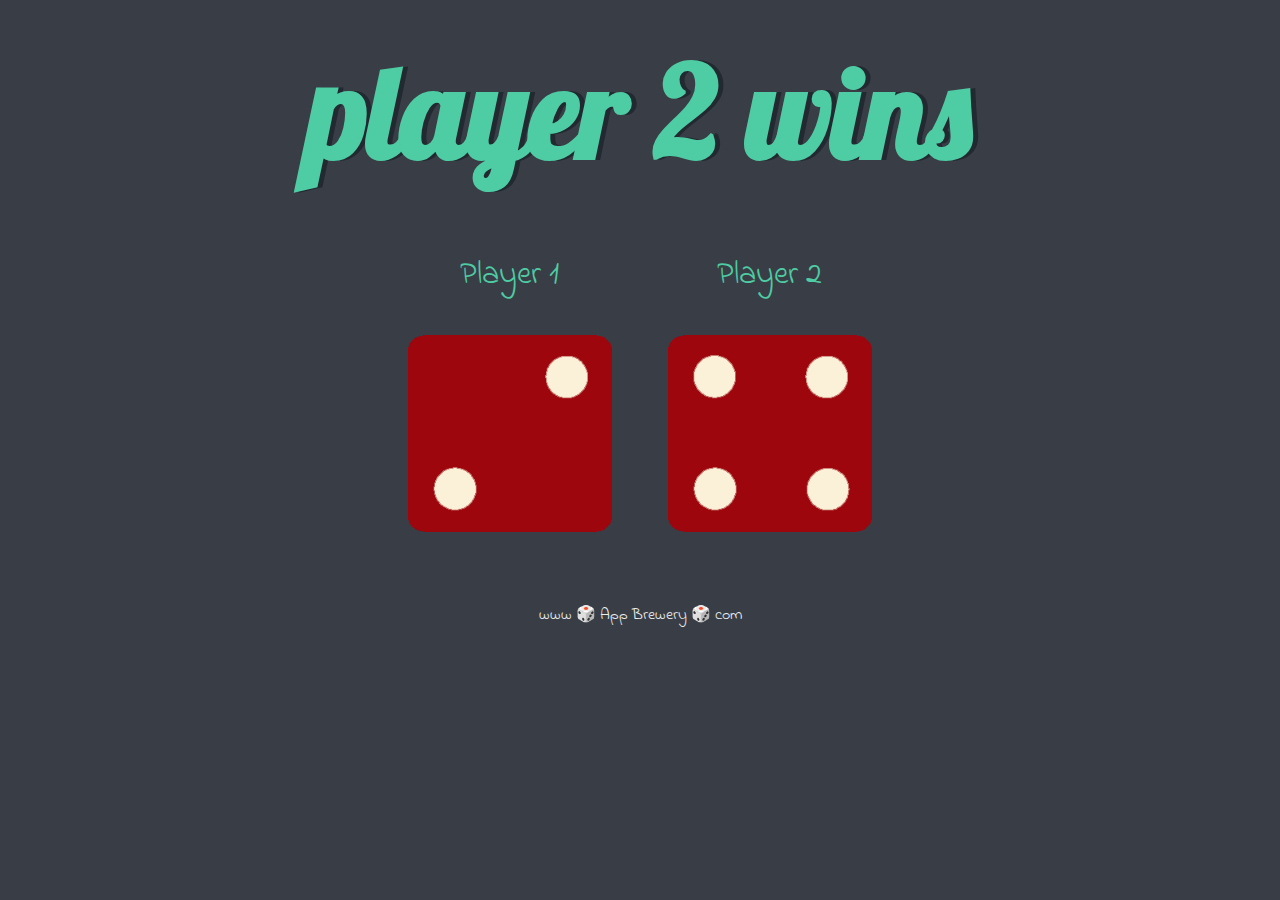
==== index.html @ fa9b3d03 "mv dicee.html index.html" ====
<!DOCTYPE html>
<html lang="en" dir="ltr">

<head>
  <meta charset="utf-8">
  <title>Dicee</title>
  <link rel="stylesheet" href="styles.css">
  <link href="https://fonts.googleapis.com/css?family=Indie+Flower|Lobster" rel="stylesheet">

</head>

<body>

  <div class="container">
    <h1>Refresh Me</h1>

    <div class="dice">
      <p>Player 1</p>
      <img class="img1" src="images/dice6.png">
    </div>

    <div class="dice">
      <p>Player 2</p>
      <img class="img2" src="images/dice6.png">
    </div>

  </div>
  <footer>
    www 🎲 App Brewery 🎲 com
  </footer>

  <script src="index.js"></script>
</body>



</html>
---- styles.css ----
.container {
  width: 70%;
  margin: auto;
  text-align: center;
}

.dice {
  text-align: center;
  display: inline-block;

}

body {
  background-color: #393E46;
}

h1 {
  margin: 30px;
  font-family: 'Lobster', cursive;
  text-shadow: 5px 0 #232931;
  font-size: 8rem;
  color: #4ECCA3;
}

p {
  font-size: 2rem;
  color: #4ECCA3;
  font-family: 'Indie Flower', cursive;
}

img {
  width: 80%;
}

footer {
  margin-top: 5%;
  color: #EEEEEE;
  text-align: center;
  font-family: 'Indie Flower', cursive;

}
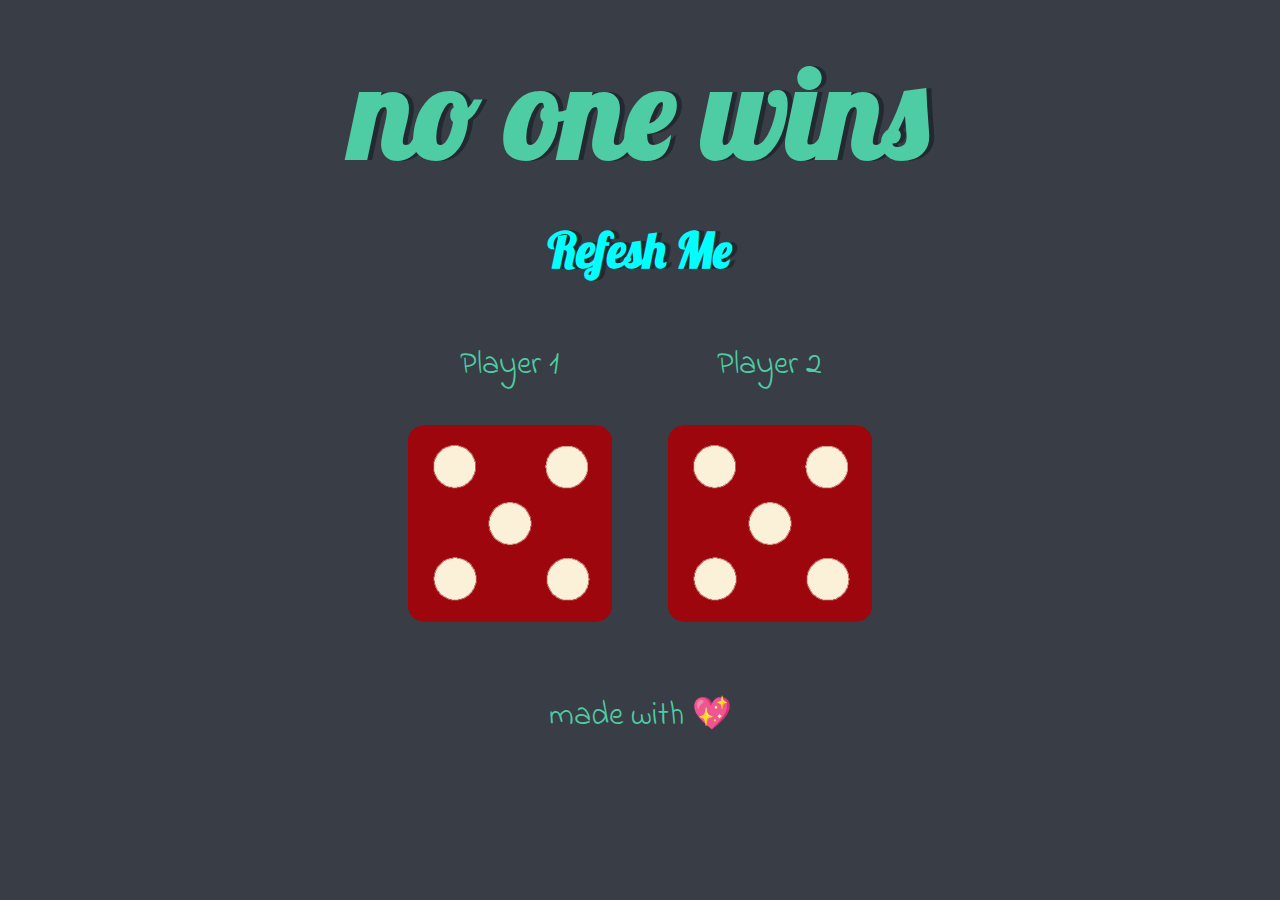
==== commit 79fdad39: "update content" ====
--- a/index.html
+++ b/index.html
@@ -13,7 +13,7 @@
 
   <div class="container">
     <h1>Refresh Me</h1>
-
+    <h2>Refesh Me</h2>
     <div class="dice">
       <p>Player 1</p>
       <img class="img1" src="images/dice6.png">
@@ -26,7 +26,7 @@
 
   </div>
   <footer>
-    www 🎲 App Brewery 🎲 com
+    <p>made with 💖</p>
   </footer>
 
   <script src="index.js"></script>
--- a/styles.css
+++ b/styles.css
@@ -21,7 +21,13 @@
   font-size: 8rem;
   color: #4ECCA3;
 }
-
+h2{
+  color: aqua;
+  margin: 30px;
+  font-family: 'Lobster', cursive;
+  text-shadow: 5px 0 #232931;
+  font-size: 3rem;
+}
 p {
   font-size: 2rem;
   color: #4ECCA3;
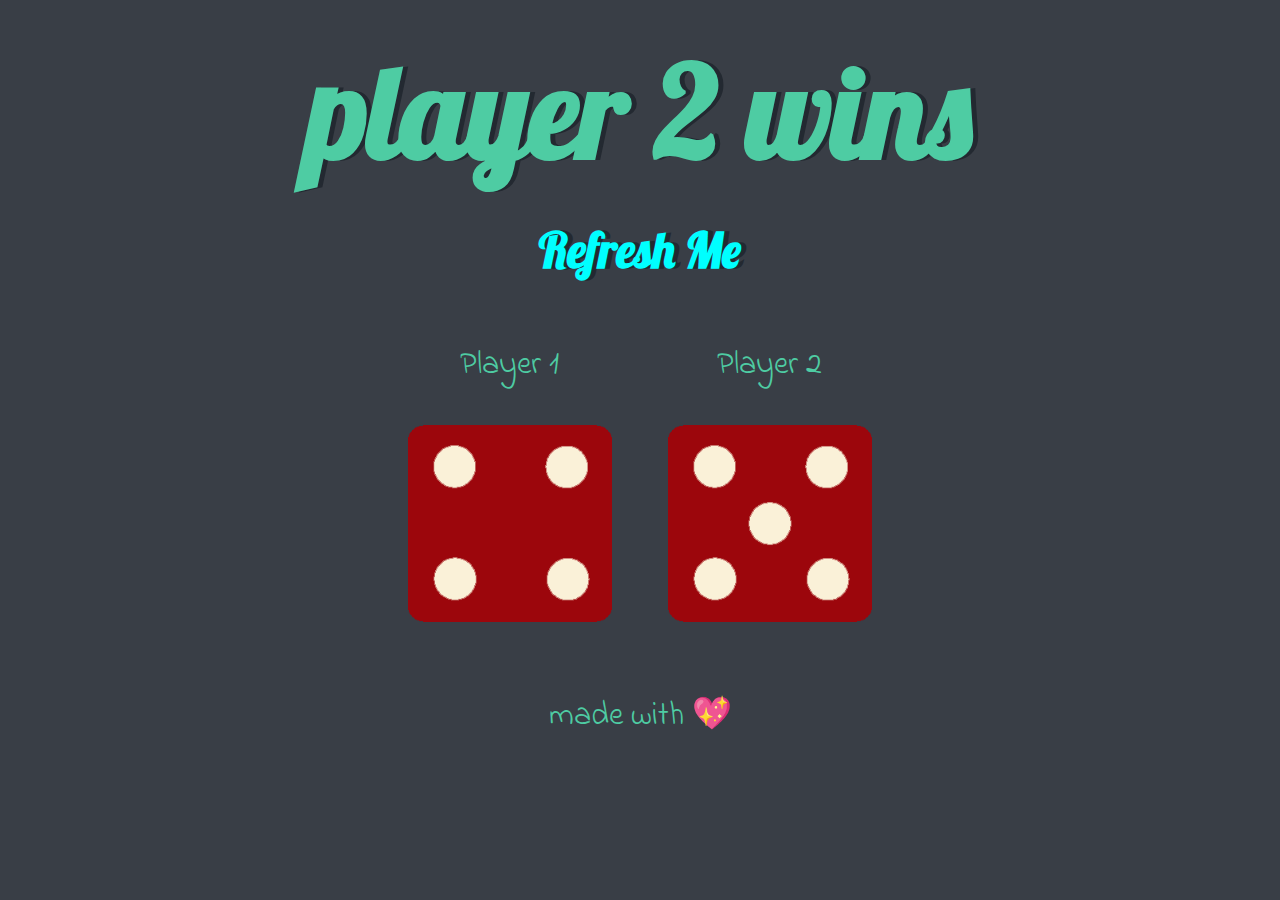
==== commit 90bea5c7: "update content" ====
--- a/index.html
+++ b/index.html
@@ -13,7 +13,7 @@
 
   <div class="container">
     <h1>Refresh Me</h1>
-    <h2>Refesh Me</h2>
+    <h2>Refresh Me</h2>
     <div class="dice">
       <p>Player 1</p>
       <img class="img1" src="images/dice6.png">
